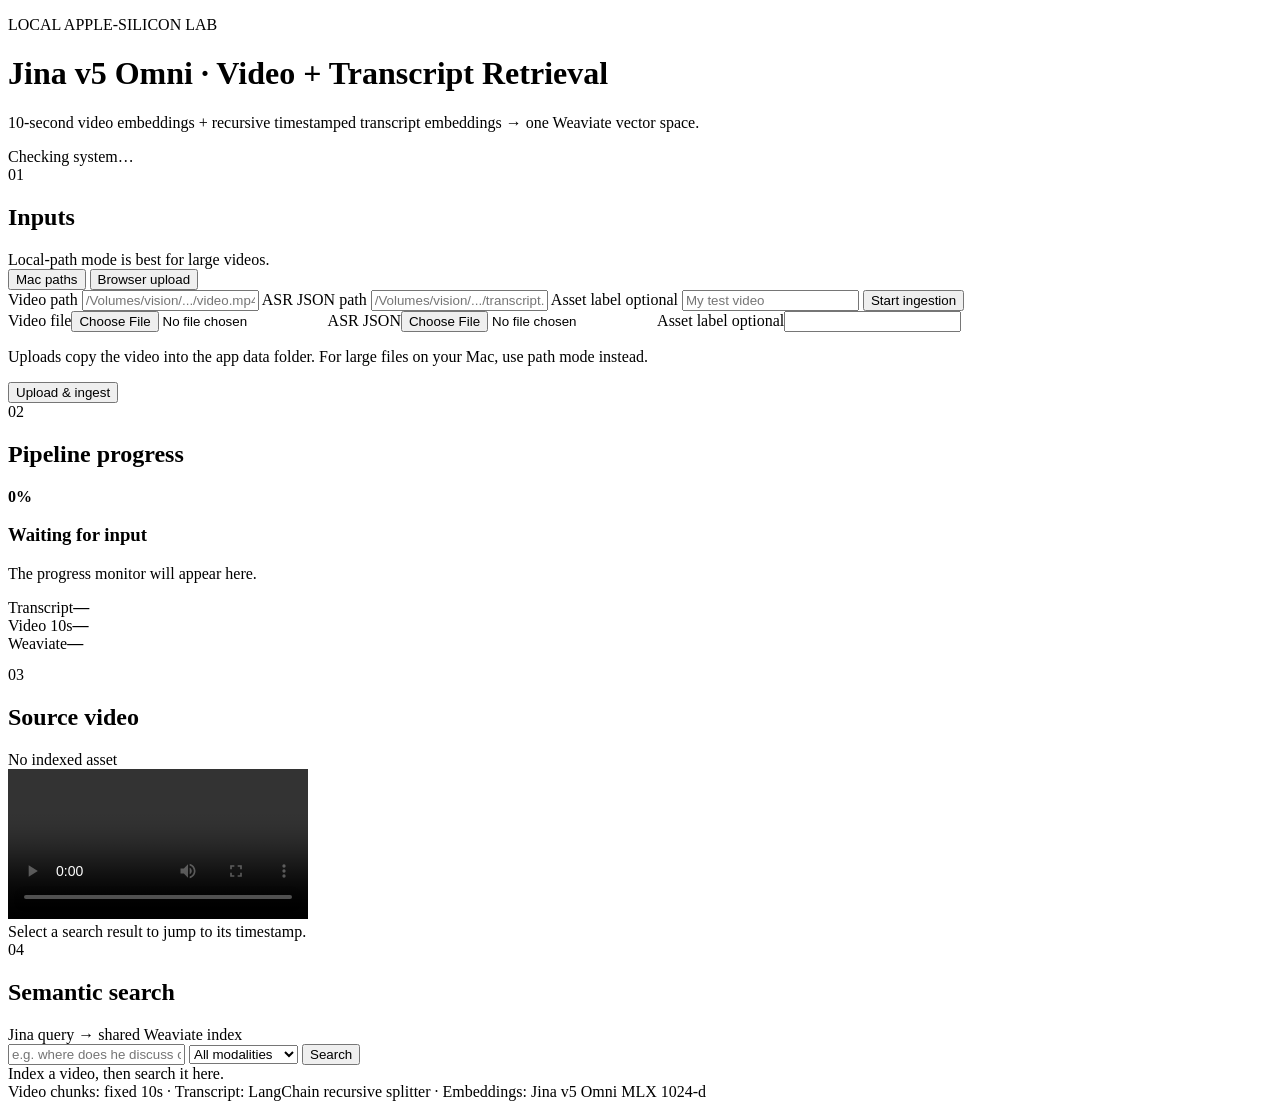
==== app/static/index.html @ 88c992cb "Add local progress UI, search interface, and regression tests" ====
<!doctype html>
<html lang="en">
<head>
  <meta charset="utf-8" />
  <meta name="viewport" content="width=device-width,initial-scale=1" />
  <title>Jina v5 Omni Video RAG Lab</title>
  <link rel="stylesheet" href="/static/styles.css" />
</head>
<body>
  <main class="shell">
    <header class="hero">
      <div>
        <p class="eyebrow">LOCAL APPLE-SILICON LAB</p>
        <h1>Jina v5 Omni · Video + Transcript Retrieval</h1>
        <p class="sub">10-second video embeddings + recursive timestamped transcript embeddings → one Weaviate vector space.</p>
      </div>
      <div id="healthPill" class="pill neutral">Checking system…</div>
    </header>

    <section class="grid two">
      <article class="card">
        <div class="card-head">
          <div><span class="step">01</span><h2>Inputs</h2></div>
          <span class="muted">Local-path mode is best for large videos.</span>
        </div>

        <div class="tabs">
          <button id="pathTab" class="tab active">Mac paths</button>
          <button id="uploadTab" class="tab">Browser upload</button>
        </div>

        <form id="pathForm" class="form-pane active">
          <label>Video path
            <input id="videoPath" placeholder="/Volumes/vision/.../video.mp4" required />
          </label>
          <label>ASR JSON path
            <input id="transcriptPath" placeholder="/Volumes/vision/.../transcript.json" required />
          </label>
          <label>Asset label <span class="muted">optional</span>
            <input id="assetName" placeholder="My test video" />
          </label>
          <button class="primary" type="submit">Start ingestion</button>
        </form>

        <form id="uploadForm" class="form-pane">
          <label>Video file<input id="videoFile" type="file" accept="video/*" required /></label>
          <label>ASR JSON<input id="transcriptFile" type="file" accept="application/json,.json,.txt" required /></label>
          <label>Asset label <span class="muted">optional</span><input id="uploadAssetName" /></label>
          <p class="note">Uploads copy the video into the app data folder. For large files on your Mac, use path mode instead.</p>
          <button class="primary" type="submit">Upload & ingest</button>
        </form>
      </article>

      <article class="card">
        <div class="card-head">
          <div><span class="step">02</span><h2>Pipeline progress</h2></div>
          <strong id="percent">0%</strong>
        </div>
        <div class="progress"><div id="bar"></div></div>
        <div class="stage-block">
          <h3 id="stage">Waiting for input</h3>
          <p id="detail" class="muted">The progress monitor will appear here.</p>
        </div>
        <div class="metrics">
          <div><span>Transcript</span><strong id="textCounter">—</strong></div>
          <div><span>Video 10s</span><strong id="videoCounter">—</strong></div>
          <div><span>Weaviate</span><strong id="objectCounter">—</strong></div>
        </div>
        <pre id="errorBox" class="error hidden"></pre>
      </article>
    </section>

    <section id="searchSection" class="grid search-grid disabled">
      <article class="card player-card">
        <div class="card-head"><div><span class="step">03</span><h2>Source video</h2></div><span id="assetLabel" class="muted">No indexed asset</span></div>
        <video id="videoPlayer" controls preload="metadata"></video>
        <div id="seekLabel" class="seek-label">Select a search result to jump to its timestamp.</div>
      </article>

      <article class="card search-card">
        <div class="card-head"><div><span class="step">04</span><h2>Semantic search</h2></div><span class="muted">Jina query → shared Weaviate index</span></div>
        <form id="searchForm" class="search-row">
          <input id="searchQuery" placeholder="e.g. where does he discuss competition?" autocomplete="off" />
          <select id="modalityFilter">
            <option value="all">All modalities</option>
            <option value="transcript">Transcript only</option>
            <option value="video">Video only</option>
          </select>
          <button class="primary" type="submit">Search</button>
        </form>
        <div id="results" class="results"><div class="empty">Index a video, then search it here.</div></div>
      </article>
    </section>

    <footer>
      <span>Video chunks: fixed 10s · Transcript: LangChain recursive splitter · Embeddings: Jina v5 Omni MLX 1024-d</span>
    </footer>
  </main>
<script src="/static/app.js"></script>
</body>
</html>
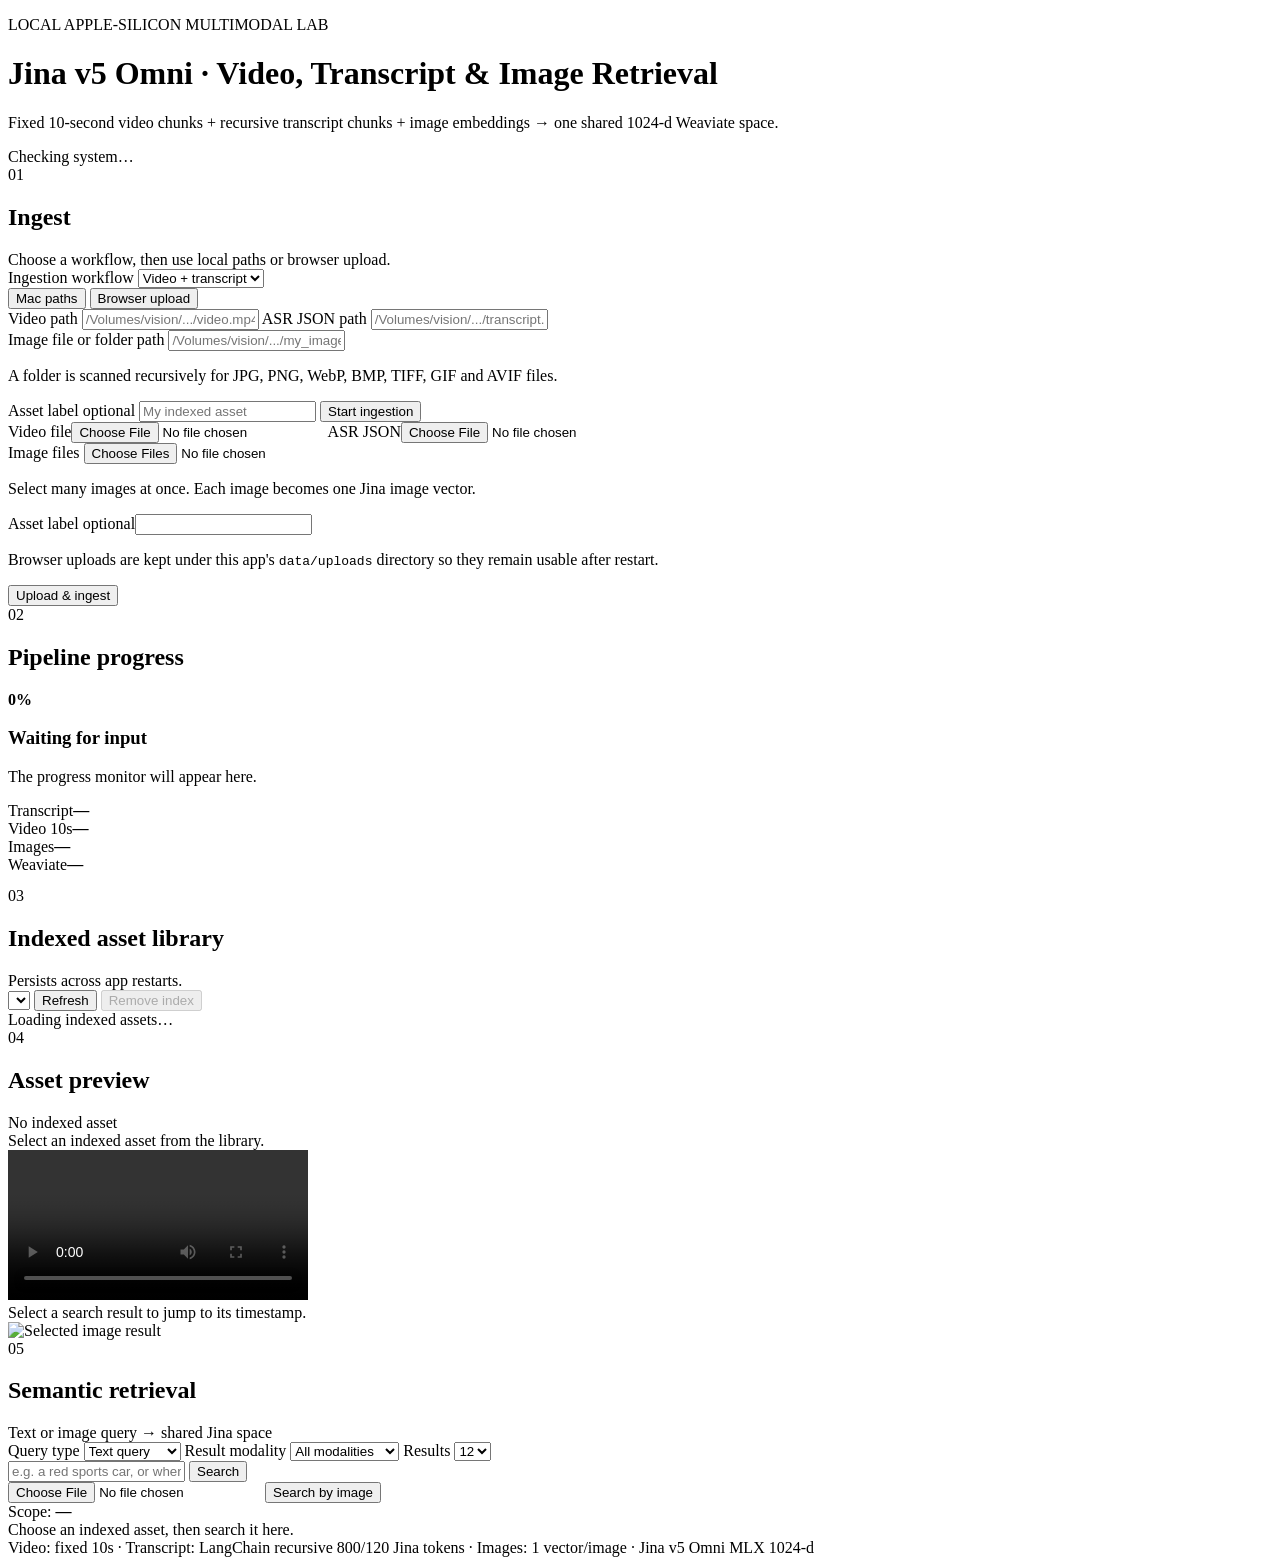
==== commit 59389e3f: "Add multimodal asset library and image retrieval UI" ====
--- a/app/static/index.html
+++ b/app/static/index.html
@@ -3,16 +3,16 @@
 <head>
   <meta charset="utf-8" />
   <meta name="viewport" content="width=device-width,initial-scale=1" />
-  <title>Jina v5 Omni Video RAG Lab</title>
+  <title>Jina v5 Omni Multimodal RAG Lab</title>
   <link rel="stylesheet" href="/static/styles.css" />
 </head>
 <body>
   <main class="shell">
     <header class="hero">
       <div>
-        <p class="eyebrow">LOCAL APPLE-SILICON LAB</p>
-        <h1>Jina v5 Omni · Video + Transcript Retrieval</h1>
-        <p class="sub">10-second video embeddings + recursive timestamped transcript embeddings → one Weaviate vector space.</p>
+        <p class="eyebrow">LOCAL APPLE-SILICON MULTIMODAL LAB</p>
+        <h1>Jina v5 Omni · Video, Transcript & Image Retrieval</h1>
+        <p class="sub">Fixed 10-second video chunks + recursive transcript chunks + image embeddings → one shared 1024-d Weaviate space.</p>
       </div>
       <div id="healthPill" class="pill neutral">Checking system…</div>
     </header>
@@ -20,33 +20,60 @@
     <section class="grid two">
       <article class="card">
         <div class="card-head">
-          <div><span class="step">01</span><h2>Inputs</h2></div>
-          <span class="muted">Local-path mode is best for large videos.</span>
+          <div><span class="step">01</span><h2>Ingest</h2></div>
+          <span class="muted">Choose a workflow, then use local paths or browser upload.</span>
         </div>
 
+        <label class="mode-label">Ingestion workflow
+          <select id="ingestMode">
+            <option value="video">Video + transcript</option>
+            <option value="images">Image collection</option>
+          </select>
+        </label>
+
         <div class="tabs">
-          <button id="pathTab" class="tab active">Mac paths</button>
-          <button id="uploadTab" class="tab">Browser upload</button>
+          <button id="pathTab" class="tab active" type="button">Mac paths</button>
+          <button id="uploadTab" class="tab" type="button">Browser upload</button>
         </div>
 
         <form id="pathForm" class="form-pane active">
-          <label>Video path
-            <input id="videoPath" placeholder="/Volumes/vision/.../video.mp4" required />
-          </label>
-          <label>ASR JSON path
-            <input id="transcriptPath" placeholder="/Volumes/vision/.../transcript.json" required />
-          </label>
+          <div data-mode="video">
+            <label>Video path
+              <input id="videoPath" placeholder="/Volumes/vision/.../video.mp4" />
+            </label>
+            <label>ASR JSON path
+              <input id="transcriptPath" placeholder="/Volumes/vision/.../transcript.json" />
+            </label>
+          </div>
+
+          <div data-mode="images" class="hidden">
+            <label>Image file or folder path
+              <input id="imagePath" placeholder="/Volumes/vision/.../my_images" />
+            </label>
+            <p class="note">A folder is scanned recursively for JPG, PNG, WebP, BMP, TIFF, GIF and AVIF files.</p>
+          </div>
+
           <label>Asset label <span class="muted">optional</span>
-            <input id="assetName" placeholder="My test video" />
+            <input id="assetName" placeholder="My indexed asset" />
           </label>
           <button class="primary" type="submit">Start ingestion</button>
         </form>
 
         <form id="uploadForm" class="form-pane">
-          <label>Video file<input id="videoFile" type="file" accept="video/*" required /></label>
-          <label>ASR JSON<input id="transcriptFile" type="file" accept="application/json,.json,.txt" required /></label>
+          <div data-mode="video">
+            <label>Video file<input id="videoFile" type="file" accept="video/*" /></label>
+            <label>ASR JSON<input id="transcriptFile" type="file" accept="application/json,.json,.txt" /></label>
+          </div>
+
+          <div data-mode="images" class="hidden">
+            <label>Image files
+              <input id="imageFiles" type="file" accept="image/*,.avif" multiple />
+            </label>
+            <p class="note">Select many images at once. Each image becomes one Jina image vector.</p>
+          </div>
+
           <label>Asset label <span class="muted">optional</span><input id="uploadAssetName" /></label>
-          <p class="note">Uploads copy the video into the app data folder. For large files on your Mac, use path mode instead.</p>
+          <p class="note">Browser uploads are kept under this app's <code>data/uploads</code> directory so they remain usable after restart.</p>
           <button class="primary" type="submit">Upload & ingest</button>
         </form>
       </article>
@@ -61,39 +88,102 @@
           <h3 id="stage">Waiting for input</h3>
           <p id="detail" class="muted">The progress monitor will appear here.</p>
         </div>
-        <div class="metrics">
+        <div class="metrics four">
           <div><span>Transcript</span><strong id="textCounter">—</strong></div>
           <div><span>Video 10s</span><strong id="videoCounter">—</strong></div>
+          <div><span>Images</span><strong id="imageCounter">—</strong></div>
           <div><span>Weaviate</span><strong id="objectCounter">—</strong></div>
         </div>
         <pre id="errorBox" class="error hidden"></pre>
       </article>
     </section>
 
+    <section class="card library-card">
+      <div class="card-head">
+        <div><span class="step">03</span><h2>Indexed asset library</h2></div>
+        <span class="muted">Persists across app restarts.</span>
+      </div>
+      <div class="library-row">
+        <select id="assetSelect"></select>
+        <button id="refreshAssets" class="secondary" type="button">Refresh</button>
+        <button id="removeAsset" class="danger" type="button" disabled>Remove index</button>
+      </div>
+      <div id="assetSummary" class="asset-summary">Loading indexed assets…</div>
+    </section>
+
     <section id="searchSection" class="grid search-grid disabled">
       <article class="card player-card">
-        <div class="card-head"><div><span class="step">03</span><h2>Source video</h2></div><span id="assetLabel" class="muted">No indexed asset</span></div>
-        <video id="videoPlayer" controls preload="metadata"></video>
-        <div id="seekLabel" class="seek-label">Select a search result to jump to its timestamp.</div>
+        <div class="card-head">
+          <div><span class="step">04</span><h2>Asset preview</h2></div>
+          <span id="assetLabel" class="muted">No indexed asset</span>
+        </div>
+
+        <div id="emptyPreview" class="empty preview-empty">Select an indexed asset from the library.</div>
+
+        <div id="videoPane" class="hidden">
+          <video id="videoPlayer" controls preload="metadata"></video>
+          <div id="seekLabel" class="seek-label">Select a search result to jump to its timestamp.</div>
+        </div>
+
+        <div id="imagePane" class="hidden">
+          <div class="image-viewer">
+            <img id="imagePreview" alt="Selected image result" />
+          </div>
+          <div id="imageGallery" class="gallery"></div>
+          <div id="imageGalleryNote" class="seek-label"></div>
+        </div>
       </article>
 
       <article class="card search-card">
-        <div class="card-head"><div><span class="step">04</span><h2>Semantic search</h2></div><span class="muted">Jina query → shared Weaviate index</span></div>
-        <form id="searchForm" class="search-row">
-          <input id="searchQuery" placeholder="e.g. where does he discuss competition?" autocomplete="off" />
-          <select id="modalityFilter">
-            <option value="all">All modalities</option>
-            <option value="transcript">Transcript only</option>
-            <option value="video">Video only</option>
-          </select>
-          <button class="primary" type="submit">Search</button>
+        <div class="card-head">
+          <div><span class="step">05</span><h2>Semantic retrieval</h2></div>
+          <span class="muted">Text or image query → shared Jina space</span>
+        </div>
+
+        <form id="searchForm" class="search-form">
+          <div class="query-grid">
+            <label>Query type
+              <select id="queryType">
+                <option value="text">Text query</option>
+                <option value="image">Image query</option>
+              </select>
+            </label>
+            <label>Result modality
+              <select id="modalityFilter">
+                <option value="all">All modalities</option>
+                <option value="image">Images only</option>
+                <option value="transcript">Transcript only</option>
+                <option value="video">Video only</option>
+              </select>
+            </label>
+            <label>Results
+              <select id="resultLimit">
+                <option value="8">8</option>
+                <option value="12" selected>12</option>
+                <option value="24">24</option>
+                <option value="40">40</option>
+              </select>
+            </label>
+          </div>
+
+          <div id="textQueryPane" class="query-row">
+            <input id="searchQuery" placeholder="e.g. a red sports car, or where is competition discussed?" autocomplete="off" />
+            <button class="primary" type="submit">Search</button>
+          </div>
+
+          <div id="imageQueryPane" class="query-row hidden">
+            <input id="queryImage" type="file" accept="image/*,.avif" />
+            <button class="primary" type="submit">Search by image</button>
+          </div>
         </form>
-        <div id="results" class="results"><div class="empty">Index a video, then search it here.</div></div>
+
+        <div class="search-scope">Scope: <strong id="scopeLabel">—</strong></div>
+        <div id="results" class="results"><div class="empty">Choose an indexed asset, then search it here.</div></div>
       </article>
     </section>
 
     <footer>
-      <span>Video chunks: fixed 10s · Transcript: LangChain recursive splitter · Embeddings: Jina v5 Omni MLX 1024-d</span>
+      <span>Video: fixed 10s · Transcript: LangChain recursive 800/120 Jina tokens · Images: 1 vector/image · Jina v5 Omni MLX 1024-d</span>
     </footer>
   </main>
 <script src="/static/app.js"></script>
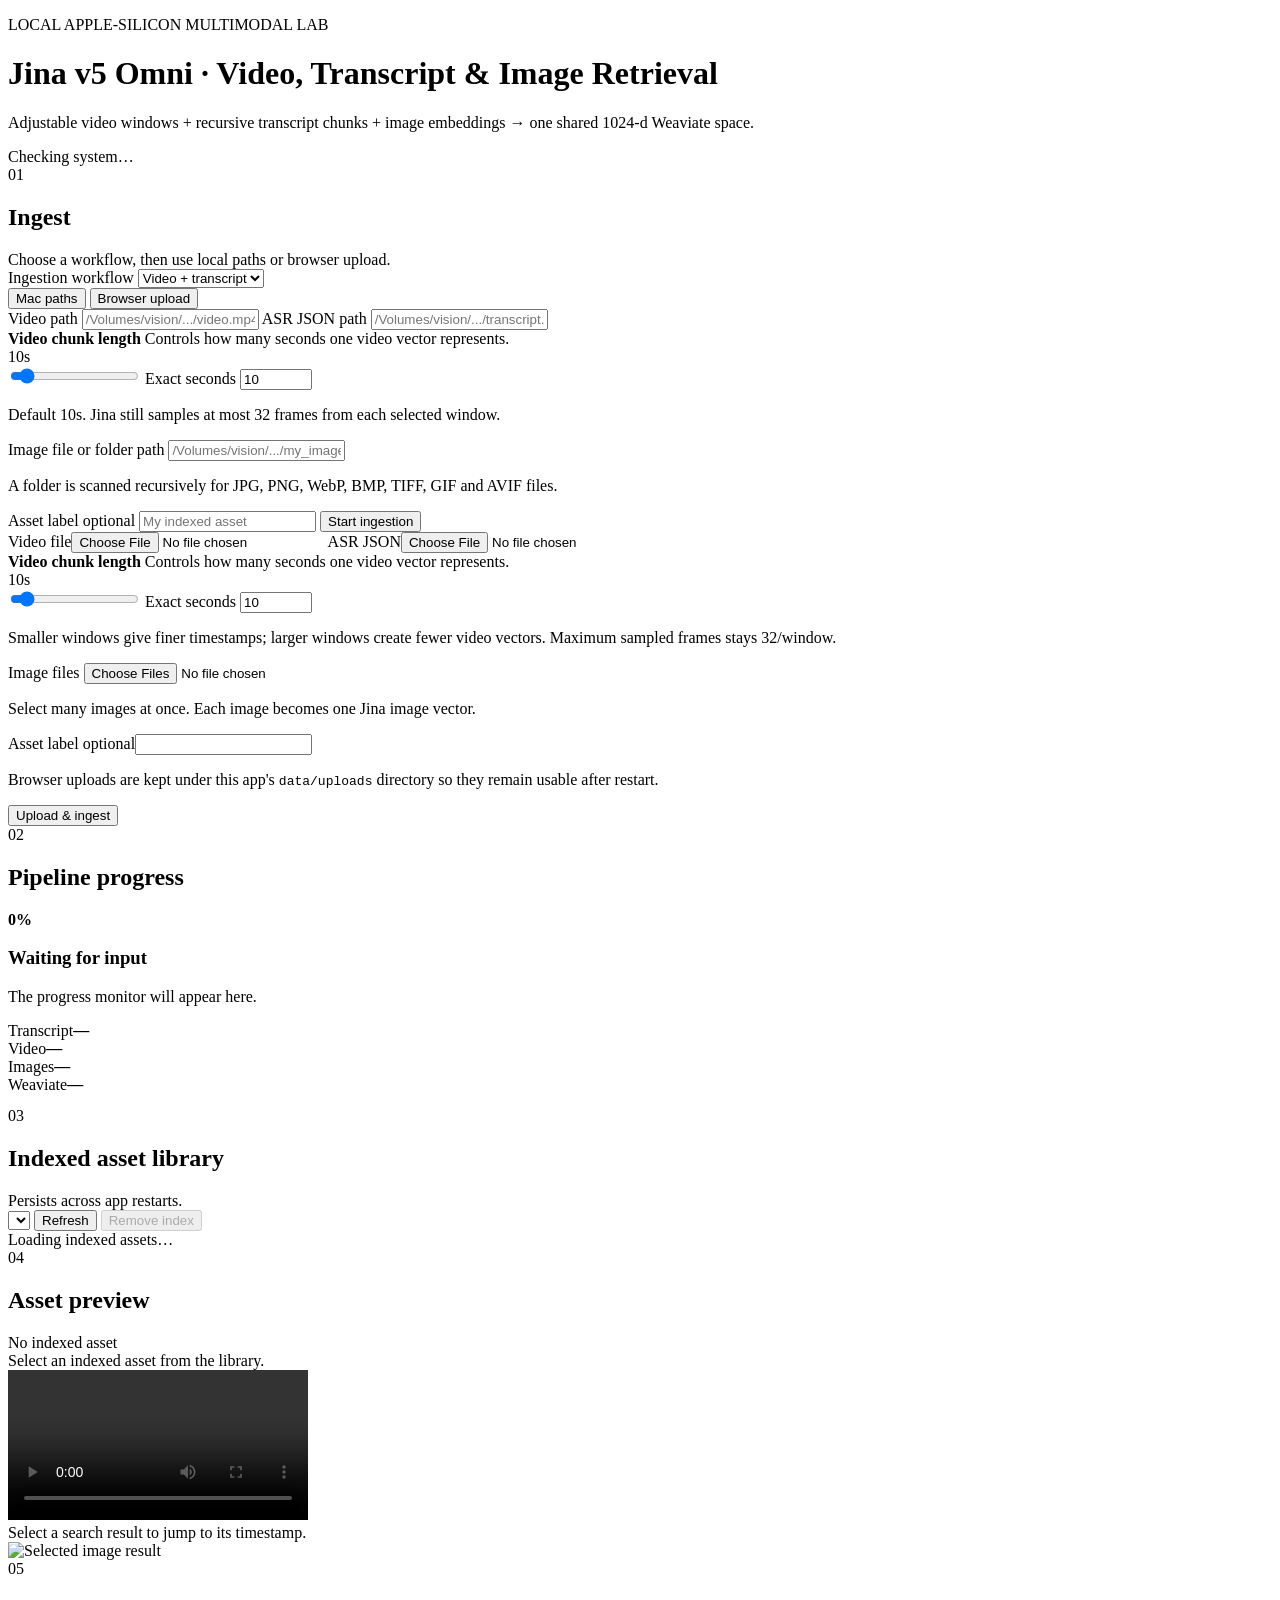
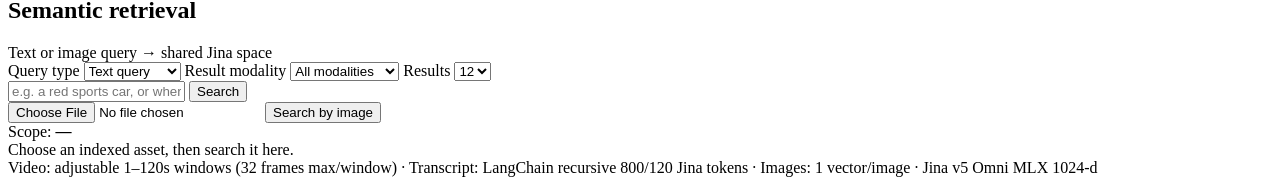
==== commit 84808e08: "Add adjustable video chunk window control" ====
--- a/app/static/index.html
+++ b/app/static/index.html
@@ -12,7 +12,7 @@
       <div>
         <p class="eyebrow">LOCAL APPLE-SILICON MULTIMODAL LAB</p>
         <h1>Jina v5 Omni · Video, Transcript & Image Retrieval</h1>
-        <p class="sub">Fixed 10-second video chunks + recursive transcript chunks + image embeddings → one shared 1024-d Weaviate space.</p>
+        <p class="sub">Adjustable video windows + recursive transcript chunks + image embeddings → one shared 1024-d Weaviate space.</p>
       </div>
       <div id="healthPill" class="pill neutral">Checking system…</div>
     </header>
@@ -44,6 +44,20 @@
             <label>ASR JSON path
               <input id="transcriptPath" placeholder="/Volumes/vision/.../transcript.json" />
             </label>
+            <div class="chunk-control">
+              <div class="chunk-control-head">
+                <div>
+                  <strong>Video chunk length</strong>
+                  <span>Controls how many seconds one video vector represents.</span>
+                </div>
+                <output id="pathChunkValue">10s</output>
+              </div>
+              <input id="pathChunkRange" class="range-input" type="range" min="1" max="120" step="0.5" value="10" aria-label="Video chunk length slider" />
+              <label>Exact seconds
+                <input id="pathChunkSeconds" type="number" min="1" max="120" step="0.5" value="10" inputmode="decimal" />
+              </label>
+              <p class="note">Default 10s. Jina still samples at most 32 frames from each selected window.</p>
+            </div>
           </div>
 
           <div data-mode="images" class="hidden">
@@ -63,6 +77,20 @@
           <div data-mode="video">
             <label>Video file<input id="videoFile" type="file" accept="video/*" /></label>
             <label>ASR JSON<input id="transcriptFile" type="file" accept="application/json,.json,.txt" /></label>
+            <div class="chunk-control">
+              <div class="chunk-control-head">
+                <div>
+                  <strong>Video chunk length</strong>
+                  <span>Controls how many seconds one video vector represents.</span>
+                </div>
+                <output id="uploadChunkValue">10s</output>
+              </div>
+              <input id="uploadChunkRange" class="range-input" type="range" min="1" max="120" step="0.5" value="10" aria-label="Uploaded video chunk length slider" />
+              <label>Exact seconds
+                <input id="uploadChunkSeconds" type="number" min="1" max="120" step="0.5" value="10" inputmode="decimal" />
+              </label>
+              <p class="note">Smaller windows give finer timestamps; larger windows create fewer video vectors. Maximum sampled frames stays 32/window.</p>
+            </div>
           </div>
 
           <div data-mode="images" class="hidden">
@@ -90,7 +118,7 @@
         </div>
         <div class="metrics four">
           <div><span>Transcript</span><strong id="textCounter">—</strong></div>
-          <div><span>Video 10s</span><strong id="videoCounter">—</strong></div>
+          <div><span id="videoCounterLabel">Video</span><strong id="videoCounter">—</strong></div>
           <div><span>Images</span><strong id="imageCounter">—</strong></div>
           <div><span>Weaviate</span><strong id="objectCounter">—</strong></div>
         </div>
@@ -183,7 +211,7 @@
     </section>
 
     <footer>
-      <span>Video: fixed 10s · Transcript: LangChain recursive 800/120 Jina tokens · Images: 1 vector/image · Jina v5 Omni MLX 1024-d</span>
+      <span>Video: adjustable 1–120s windows (32 frames max/window) · Transcript: LangChain recursive 800/120 Jina tokens · Images: 1 vector/image · Jina v5 Omni MLX 1024-d</span>
     </footer>
   </main>
 <script src="/static/app.js"></script>
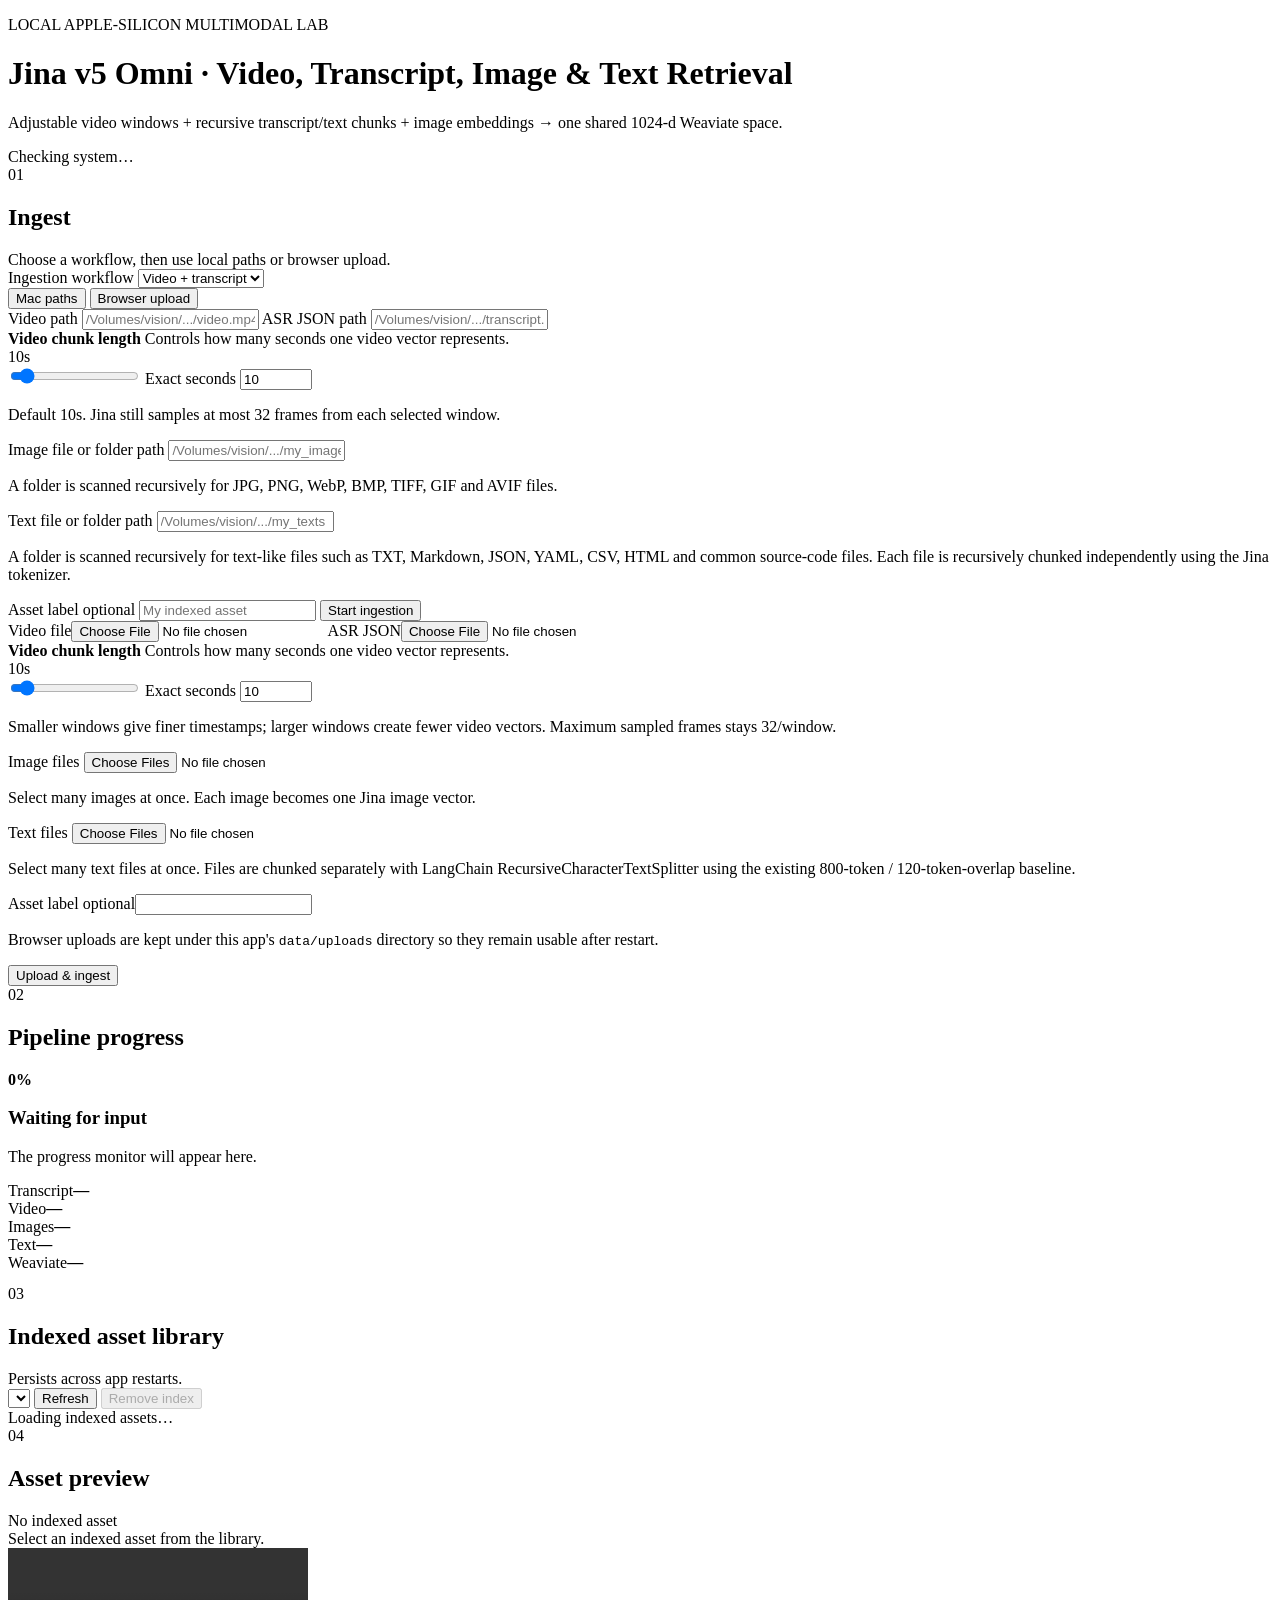
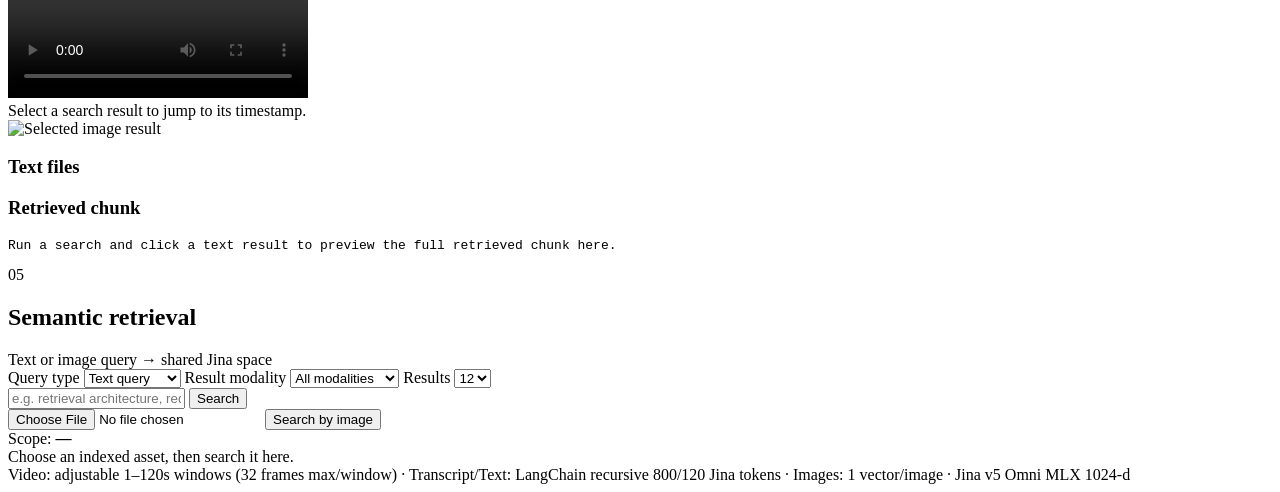
==== commit 1d894eab: "Add text collection workflow to dashboard" ====
--- a/app/static/index.html
+++ b/app/static/index.html
@@ -11,8 +11,8 @@
     <header class="hero">
       <div>
         <p class="eyebrow">LOCAL APPLE-SILICON MULTIMODAL LAB</p>
-        <h1>Jina v5 Omni · Video, Transcript & Image Retrieval</h1>
-        <p class="sub">Adjustable video windows + recursive transcript chunks + image embeddings → one shared 1024-d Weaviate space.</p>
+        <h1>Jina v5 Omni · Video, Transcript, Image & Text Retrieval</h1>
+        <p class="sub">Adjustable video windows + recursive transcript/text chunks + image embeddings → one shared 1024-d Weaviate space.</p>
       </div>
       <div id="healthPill" class="pill neutral">Checking system…</div>
     </header>
@@ -28,6 +28,7 @@
           <select id="ingestMode">
             <option value="video">Video + transcript</option>
             <option value="images">Image collection</option>
+            <option value="texts">Text collection</option>
           </select>
         </label>
 
@@ -65,6 +66,13 @@
               <input id="imagePath" placeholder="/Volumes/vision/.../my_images" />
             </label>
             <p class="note">A folder is scanned recursively for JPG, PNG, WebP, BMP, TIFF, GIF and AVIF files.</p>
+          </div>
+
+          <div data-mode="texts" class="hidden">
+            <label>Text file or folder path
+              <input id="textPath" placeholder="/Volumes/vision/.../my_texts" />
+            </label>
+            <p class="note">A folder is scanned recursively for text-like files such as TXT, Markdown, JSON, YAML, CSV, HTML and common source-code files. Each file is recursively chunked independently using the Jina tokenizer.</p>
           </div>
 
           <label>Asset label <span class="muted">optional</span>
@@ -100,6 +108,13 @@
             <p class="note">Select many images at once. Each image becomes one Jina image vector.</p>
           </div>
 
+          <div data-mode="texts" class="hidden">
+            <label>Text files
+              <input id="textFiles" type="file" accept=".txt,.md,.markdown,.rst,.log,.csv,.tsv,.json,.jsonl,.yaml,.yml,.xml,.html,.htm,.toml,.ini,.cfg,.conf,.sql,.py,.js,.jsx,.ts,.tsx,.java,.c,.cc,.cpp,.h,.hpp,.go,.rs,.sh,.bash,.zsh,text/plain,text/markdown,application/json" multiple />
+            </label>
+            <p class="note">Select many text files at once. Files are chunked separately with LangChain RecursiveCharacterTextSplitter using the existing 800-token / 120-token-overlap baseline.</p>
+          </div>
+
           <label>Asset label <span class="muted">optional</span><input id="uploadAssetName" /></label>
           <p class="note">Browser uploads are kept under this app's <code>data/uploads</code> directory so they remain usable after restart.</p>
           <button class="primary" type="submit">Upload & ingest</button>
@@ -116,10 +131,11 @@
           <h3 id="stage">Waiting for input</h3>
           <p id="detail" class="muted">The progress monitor will appear here.</p>
         </div>
-        <div class="metrics four">
+        <div class="metrics five">
           <div><span>Transcript</span><strong id="textCounter">—</strong></div>
           <div><span id="videoCounterLabel">Video</span><strong id="videoCounter">—</strong></div>
           <div><span>Images</span><strong id="imageCounter">—</strong></div>
+          <div><span>Text</span><strong id="textDocCounter">—</strong></div>
           <div><span>Weaviate</span><strong id="objectCounter">—</strong></div>
         </div>
         <pre id="errorBox" class="error hidden"></pre>
@@ -160,6 +176,20 @@
           <div id="imageGallery" class="gallery"></div>
           <div id="imageGalleryNote" class="seek-label"></div>
         </div>
+
+        <div id="textPane" class="hidden">
+          <div class="text-collection-preview">
+            <div>
+              <h3>Text files</h3>
+              <div id="textFileList" class="file-list"></div>
+            </div>
+            <div>
+              <h3>Retrieved chunk</h3>
+              <pre id="textResultPreview" class="text-result-preview">Run a search and click a text result to preview the full retrieved chunk here.</pre>
+            </div>
+          </div>
+          <div id="textPreviewNote" class="seek-label"></div>
+        </div>
       </article>
 
       <article class="card search-card">
@@ -179,6 +209,7 @@
             <label>Result modality
               <select id="modalityFilter">
                 <option value="all">All modalities</option>
+                <option value="text">Text files only</option>
                 <option value="image">Images only</option>
                 <option value="transcript">Transcript only</option>
                 <option value="video">Video only</option>
@@ -195,7 +226,7 @@
           </div>
 
           <div id="textQueryPane" class="query-row">
-            <input id="searchQuery" placeholder="e.g. a red sports car, or where is competition discussed?" autocomplete="off" />
+            <input id="searchQuery" placeholder="e.g. retrieval architecture, red sports car, or where is competition discussed?" autocomplete="off" />
             <button class="primary" type="submit">Search</button>
           </div>
 
@@ -211,7 +242,7 @@
     </section>
 
     <footer>
-      <span>Video: adjustable 1–120s windows (32 frames max/window) · Transcript: LangChain recursive 800/120 Jina tokens · Images: 1 vector/image · Jina v5 Omni MLX 1024-d</span>
+      <span>Video: adjustable 1–120s windows (32 frames max/window) · Transcript/Text: LangChain recursive 800/120 Jina tokens · Images: 1 vector/image · Jina v5 Omni MLX 1024-d</span>
     </footer>
   </main>
 <script src="/static/app.js"></script>
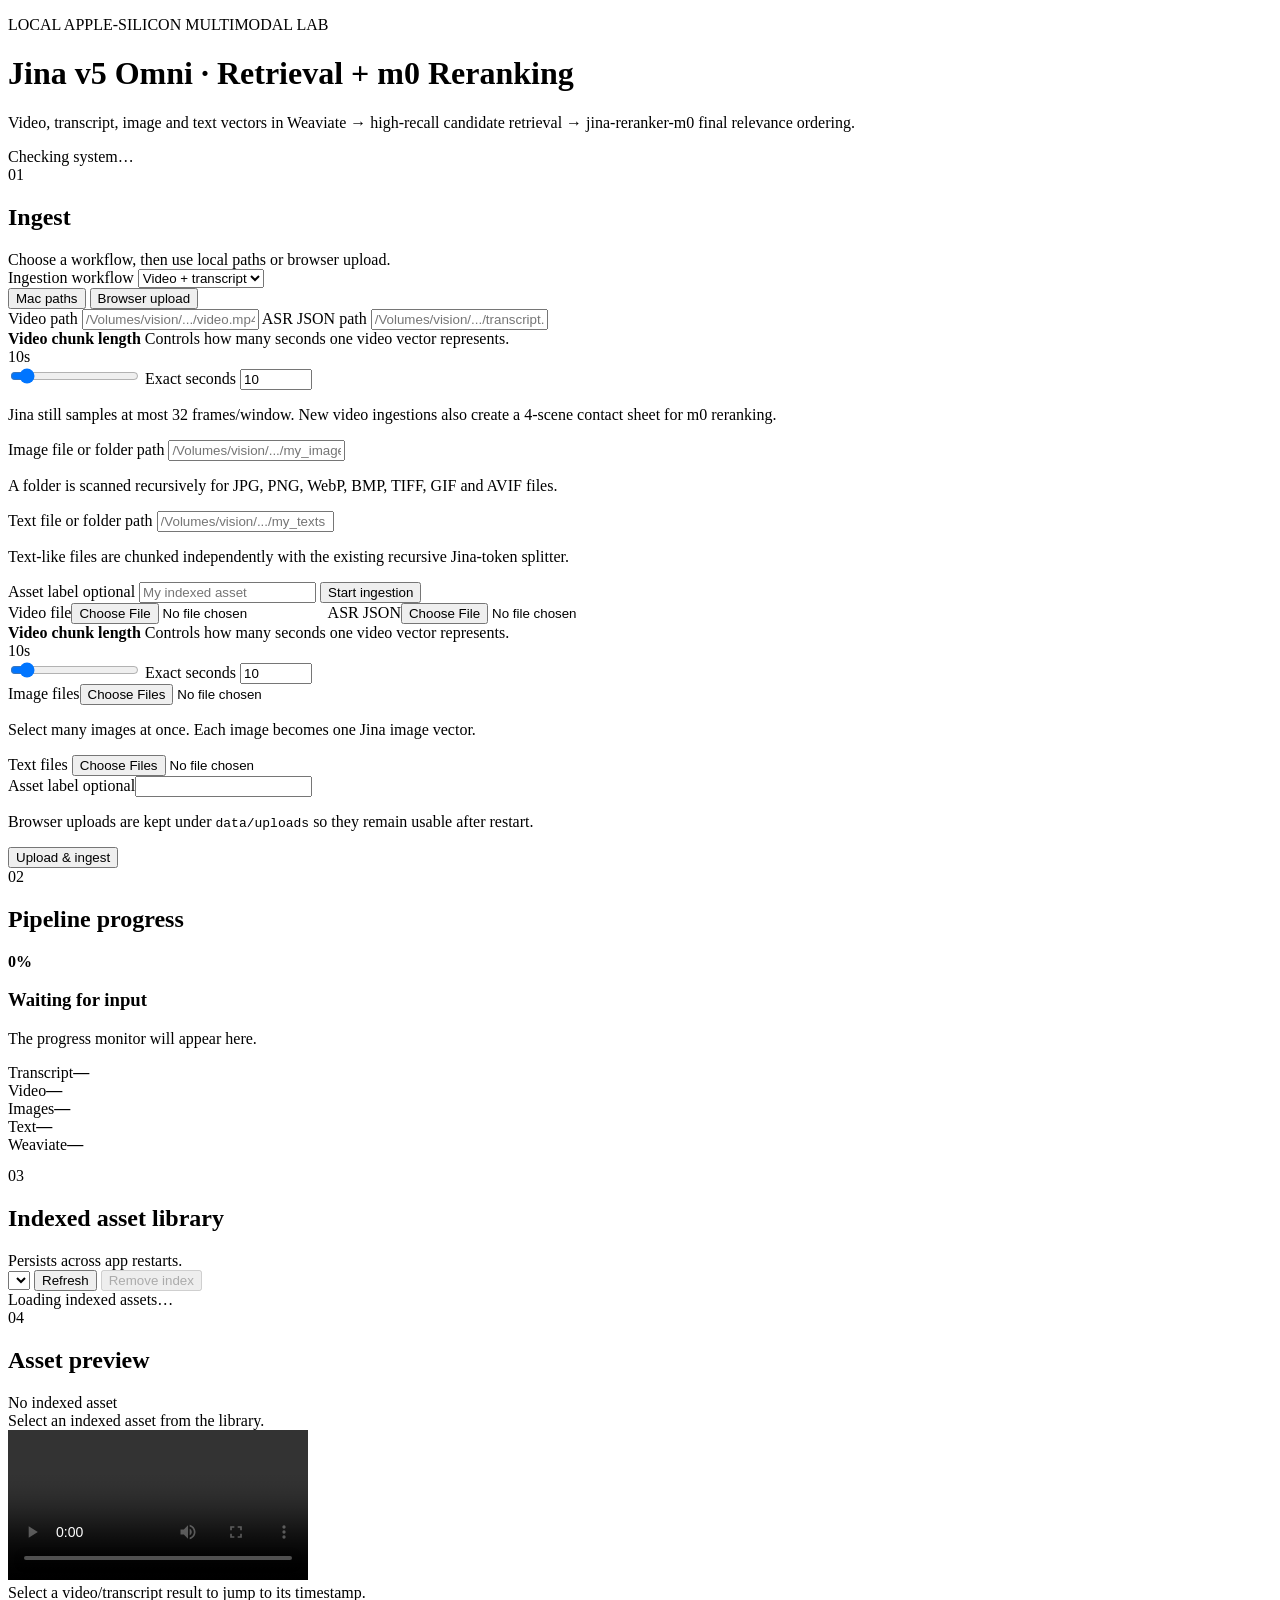
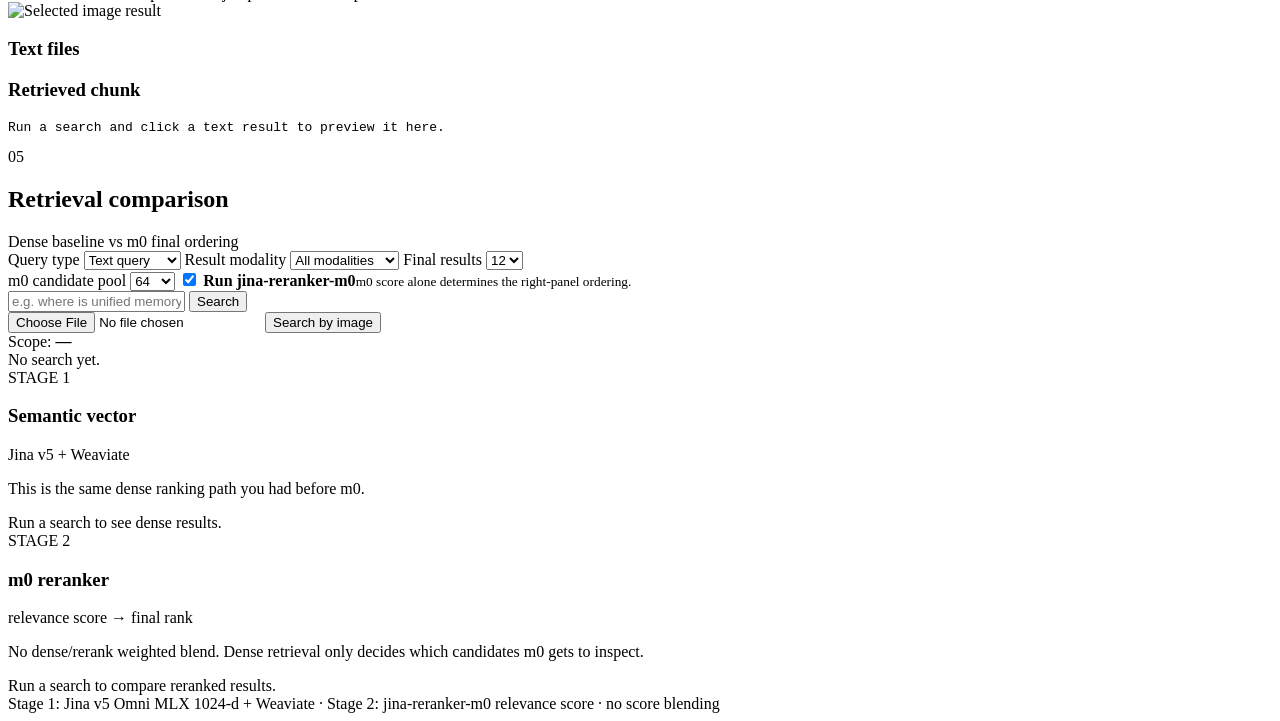
==== commit 4c6d7767: "Integrate jina-reranker-m0 two-stage retrieval" ====
--- a/app/static/index.html
+++ b/app/static/index.html
@@ -11,8 +11,8 @@
     <header class="hero">
       <div>
         <p class="eyebrow">LOCAL APPLE-SILICON MULTIMODAL LAB</p>
-        <h1>Jina v5 Omni · Video, Transcript, Image & Text Retrieval</h1>
-        <p class="sub">Adjustable video windows + recursive transcript/text chunks + image embeddings → one shared 1024-d Weaviate space.</p>
+        <h1>Jina v5 Omni · Retrieval + m0 Reranking</h1>
+        <p class="sub">Video, transcript, image and text vectors in Weaviate → high-recall candidate retrieval → jina-reranker-m0 final relevance ordering.</p>
       </div>
       <div id="healthPill" class="pill neutral">Checking system…</div>
     </header>
@@ -57,7 +57,7 @@
               <label>Exact seconds
                 <input id="pathChunkSeconds" type="number" min="1" max="120" step="0.5" value="10" inputmode="decimal" />
               </label>
-              <p class="note">Default 10s. Jina still samples at most 32 frames from each selected window.</p>
+              <p class="note">Jina still samples at most 32 frames/window. New video ingestions also create a 4-scene contact sheet for m0 reranking.</p>
             </div>
           </div>
 
@@ -72,7 +72,7 @@
             <label>Text file or folder path
               <input id="textPath" placeholder="/Volumes/vision/.../my_texts" />
             </label>
-            <p class="note">A folder is scanned recursively for text-like files such as TXT, Markdown, JSON, YAML, CSV, HTML and common source-code files. Each file is recursively chunked independently using the Jina tokenizer.</p>
+            <p class="note">Text-like files are chunked independently with the existing recursive Jina-token splitter.</p>
           </div>
 
           <label>Asset label <span class="muted">optional</span>
@@ -97,14 +97,11 @@
               <label>Exact seconds
                 <input id="uploadChunkSeconds" type="number" min="1" max="120" step="0.5" value="10" inputmode="decimal" />
               </label>
-              <p class="note">Smaller windows give finer timestamps; larger windows create fewer video vectors. Maximum sampled frames stays 32/window.</p>
             </div>
           </div>
 
           <div data-mode="images" class="hidden">
-            <label>Image files
-              <input id="imageFiles" type="file" accept="image/*,.avif" multiple />
-            </label>
+            <label>Image files<input id="imageFiles" type="file" accept="image/*,.avif" multiple /></label>
             <p class="note">Select many images at once. Each image becomes one Jina image vector.</p>
           </div>
 
@@ -112,11 +109,10 @@
             <label>Text files
               <input id="textFiles" type="file" accept=".txt,.md,.markdown,.rst,.log,.csv,.tsv,.json,.jsonl,.yaml,.yml,.xml,.html,.htm,.toml,.ini,.cfg,.conf,.sql,.py,.js,.jsx,.ts,.tsx,.java,.c,.cc,.cpp,.h,.hpp,.go,.rs,.sh,.bash,.zsh,text/plain,text/markdown,application/json" multiple />
             </label>
-            <p class="note">Select many text files at once. Files are chunked separately with LangChain RecursiveCharacterTextSplitter using the existing 800-token / 120-token-overlap baseline.</p>
           </div>
 
           <label>Asset label <span class="muted">optional</span><input id="uploadAssetName" /></label>
-          <p class="note">Browser uploads are kept under this app's <code>data/uploads</code> directory so they remain usable after restart.</p>
+          <p class="note">Browser uploads are kept under <code>data/uploads</code> so they remain usable after restart.</p>
           <button class="primary" type="submit">Upload & ingest</button>
         </form>
       </article>
@@ -161,32 +157,20 @@
           <div><span class="step">04</span><h2>Asset preview</h2></div>
           <span id="assetLabel" class="muted">No indexed asset</span>
         </div>
-
         <div id="emptyPreview" class="empty preview-empty">Select an indexed asset from the library.</div>
-
         <div id="videoPane" class="hidden">
           <video id="videoPlayer" controls preload="metadata"></video>
-          <div id="seekLabel" class="seek-label">Select a search result to jump to its timestamp.</div>
-        </div>
-
+          <div id="seekLabel" class="seek-label">Select a video/transcript result to jump to its timestamp.</div>
+        </div>
         <div id="imagePane" class="hidden">
-          <div class="image-viewer">
-            <img id="imagePreview" alt="Selected image result" />
-          </div>
+          <div class="image-viewer"><img id="imagePreview" alt="Selected image result" /></div>
           <div id="imageGallery" class="gallery"></div>
           <div id="imageGalleryNote" class="seek-label"></div>
         </div>
-
         <div id="textPane" class="hidden">
           <div class="text-collection-preview">
-            <div>
-              <h3>Text files</h3>
-              <div id="textFileList" class="file-list"></div>
-            </div>
-            <div>
-              <h3>Retrieved chunk</h3>
-              <pre id="textResultPreview" class="text-result-preview">Run a search and click a text result to preview the full retrieved chunk here.</pre>
-            </div>
+            <div><h3>Text files</h3><div id="textFileList" class="file-list"></div></div>
+            <div><h3>Retrieved chunk</h3><pre id="textResultPreview" class="text-result-preview">Run a search and click a text result to preview it here.</pre></div>
           </div>
           <div id="textPreviewNote" class="seek-label"></div>
         </div>
@@ -194,17 +178,14 @@
 
       <article class="card search-card">
         <div class="card-head">
-          <div><span class="step">05</span><h2>Semantic retrieval</h2></div>
-          <span class="muted">Text or image query → shared Jina space</span>
+          <div><span class="step">05</span><h2>Retrieval comparison</h2></div>
+          <span class="muted">Dense baseline vs m0 final ordering</span>
         </div>
 
         <form id="searchForm" class="search-form">
           <div class="query-grid">
             <label>Query type
-              <select id="queryType">
-                <option value="text">Text query</option>
-                <option value="image">Image query</option>
-              </select>
+              <select id="queryType"><option value="text">Text query</option><option value="image">Image query</option></select>
             </label>
             <label>Result modality
               <select id="modalityFilter">
@@ -215,21 +196,33 @@
                 <option value="video">Video only</option>
               </select>
             </label>
-            <label>Results
-              <select id="resultLimit">
-                <option value="8">8</option>
-                <option value="12" selected>12</option>
-                <option value="24">24</option>
-                <option value="40">40</option>
+            <label>Final results
+              <select id="resultLimit"><option value="8">8</option><option value="12" selected>12</option><option value="24">24</option><option value="40">40</option></select>
+            </label>
+          </div>
+
+          <div class="rerank-controls">
+            <label>m0 candidate pool
+              <select id="candidateLimit">
+                <option value="32">32</option>
+                <option value="48">48</option>
+                <option value="64" selected>64</option>
+                <option value="80">80</option>
+                <option value="120">120</option>
+                <option value="160">160</option>
+                <option value="200">200</option>
               </select>
             </label>
+            <label class="toggle-label">
+              <input id="rerankToggle" type="checkbox" checked />
+              <span><strong>Run jina-reranker-m0</strong><small>m0 score alone determines the right-panel ordering.</small></span>
+            </label>
           </div>
 
           <div id="textQueryPane" class="query-row">
-            <input id="searchQuery" placeholder="e.g. retrieval architecture, red sports car, or where is competition discussed?" autocomplete="off" />
+            <input id="searchQuery" placeholder="e.g. where is unified memory discussed?" autocomplete="off" />
             <button class="primary" type="submit">Search</button>
           </div>
-
           <div id="imageQueryPane" class="query-row hidden">
             <input id="queryImage" type="file" accept="image/*,.avif" />
             <button class="primary" type="submit">Search by image</button>
@@ -237,12 +230,32 @@
         </form>
 
         <div class="search-scope">Scope: <strong id="scopeLabel">—</strong></div>
-        <div id="results" class="results"><div class="empty">Choose an indexed asset, then search it here.</div></div>
+        <div id="searchDiagnostics" class="diagnostics">No search yet.</div>
+
+        <div class="compare-grid">
+          <section class="result-panel">
+            <div class="result-panel-head">
+              <div><span class="panel-kicker">STAGE 1</span><h3>Semantic vector</h3></div>
+              <span>Jina v5 + Weaviate</span>
+            </div>
+            <p class="panel-note">This is the same dense ranking path you had before m0.</p>
+            <div id="denseResults" class="results"><div class="empty">Run a search to see dense results.</div></div>
+          </section>
+
+          <section class="result-panel rerank-panel">
+            <div class="result-panel-head">
+              <div><span class="panel-kicker">STAGE 2</span><h3>m0 reranker</h3></div>
+              <span>relevance score → final rank</span>
+            </div>
+            <p class="panel-note">No dense/rerank weighted blend. Dense retrieval only decides which candidates m0 gets to inspect.</p>
+            <div id="rerankResults" class="results"><div class="empty">Run a search to compare reranked results.</div></div>
+          </section>
+        </div>
       </article>
     </section>
 
     <footer>
-      <span>Video: adjustable 1–120s windows (32 frames max/window) · Transcript/Text: LangChain recursive 800/120 Jina tokens · Images: 1 vector/image · Jina v5 Omni MLX 1024-d</span>
+      <span>Stage 1: Jina v5 Omni MLX 1024-d + Weaviate · Stage 2: jina-reranker-m0 relevance score · no score blending</span>
     </footer>
   </main>
 <script src="/static/app.js"></script>
